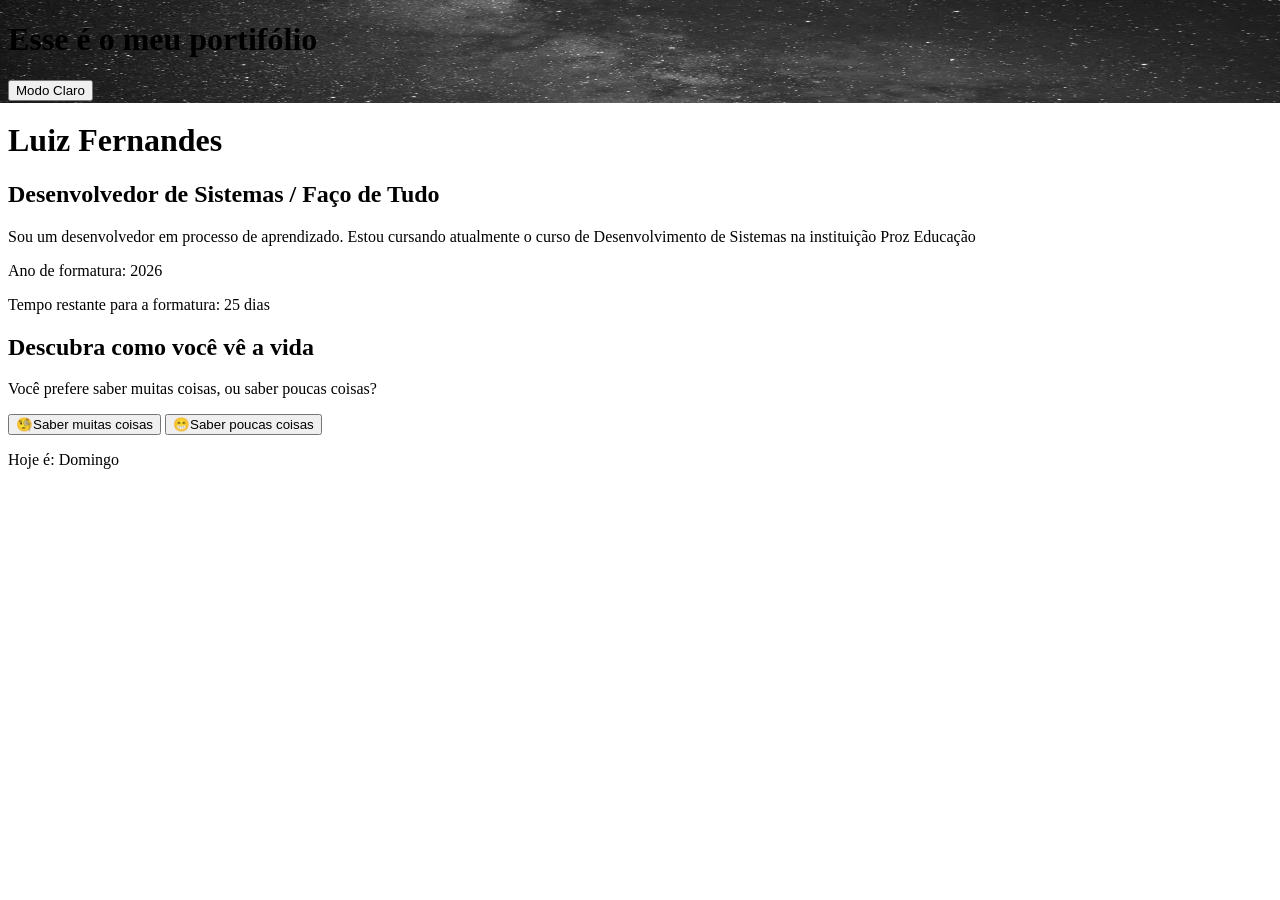
==== Portfolio/pages/index.html @ c2557393 "Começo do Quiz" ====
<!DOCTYPE html>
<html lang="pt-BR">
<head>
    <meta charset="UTF-8">
    <meta name="viewport" content="width=device-width, initial-scale=1.0">
    <link rel="stylesheet" href="/Portfolio/styles/style.css">
    <title>Dev Luiz Fernandes</title>
</head>
<body>
   
        <h1 id="titulo1">Esse é o meu portifólio</h1>
        <button id="modoClaro/Escuro">Modo Claro</button>

   <main>
       <h1 id = "meuNome"></h1>
       <h2 id = "tituloProfissional"></h2>
       <p id = "minhaBio"></p>
       <p id = "anoFormatura"></p>
       <p id = "tempoRestanteParaFormatura"></p>
      
       <p id = "mesesRestanteParaFormatura"></p>
       <p id = "diasRestanteParaFormatura"></p>
    </main>

<!-- ===========Quiz=========-->
<section id="quiz">
            <h2>Descubra como você vê a vida</h2>    <!-- Título do quiz -->
            <p>Você prefere saber muitas coisas, ou saber poucas coisas?</p>     <!-- Pergunta do quiz -->

            <button id="btn-visual">🧐Saber muitas coisas</button>     <!--Alternativa da pergunta 1-->
            <button id="btn-logica">😁Saber poucas coisas</button>     <!--Alternativa da pergunta 1-->

            <div id="resultado-quiz"></div>
        </section>


    <script src="/Portfolio/script/script.js"></script>
</body>
</html>
---- Portfolio/styles/style.css ----
body {
    background-image: url('/Portfolio/imagens/céu_Estrelado_Site.png');
    background-size: 100% 103px;
    background-position: top left;
    background-repeat: no-repeat;
    background-attachment: fixed;

}
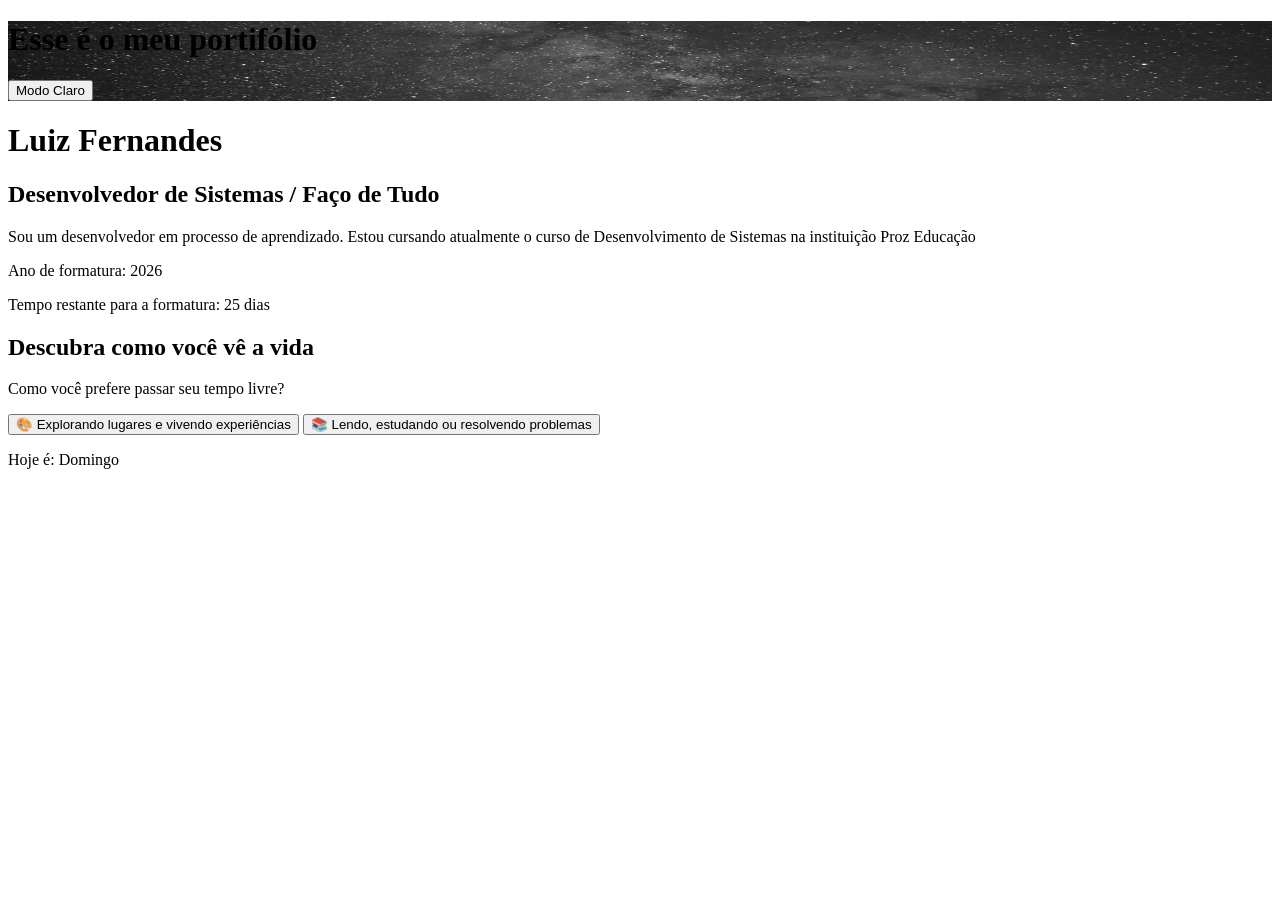
==== commit dbf5ef37: ""Commit da aula de hoje. Melhorei o meu quiz e aprendi sobre whilw w for com indice"" ====
--- a/Portfolio/pages/index.html
+++ b/Portfolio/pages/index.html
@@ -7,9 +7,8 @@
     <title>Dev Luiz Fernandes</title>
 </head>
 <body>
-   
-        <h1 id="titulo1">Esse é o meu portifólio</h1>
-        <button id="modoClaro/Escuro">Modo Claro</button>
+        <div id="titulo1"><h1>Esse é o meu portifólio</h1>
+             <button id="modoClaro/Escuro">Modo Claro</button></div>
 
    <main>
        <h1 id = "meuNome"></h1>
@@ -22,18 +21,18 @@
        <p id = "diasRestanteParaFormatura"></p>
     </main>
 
-<!-- ===========Quiz=========-->
-<section id="quiz">
-            <h2>Descubra como você vê a vida</h2>    <!-- Título do quiz -->
-            <p>Você prefere saber muitas coisas, ou saber poucas coisas?</p>     <!-- Pergunta do quiz -->
+        <!-- ===========Quiz=========-->
+        <section id="quiz">
+                    <h2>Descubra como você vê a vida</h2>    <!-- Título do quiz -->
+                    <p id="texto-pergunta"></p>     <!-- Pergunta do quiz (será preenchida pelo JavaScript) -->
 
-            <button id="btn-visual">🧐Saber muitas coisas</button>     <!--Alternativa da pergunta 1-->
-            <button id="btn-logica">😁Saber poucas coisas</button>     <!--Alternativa da pergunta 1-->
+                    <button id="btn-visual">🧐Saber muitas coisas</button>     <!--Alternativa da pergunta 1-->
+                    <button id="btn-logica">😁Saber poucas coisas</button>     <!--Alternativa da pergunta 1-->
 
-            <div id="resultado-quiz"></div>
-        </section>
+                    <div id="resultado-quiz"></div>
+                </section>
 
 
-    <script src="/Portfolio/script/script.js"></script>
-</body>
-</html>+            <script src="/Portfolio/script/script.js"></script>
+        </body>
+        </html>
--- a/Portfolio/styles/style.css
+++ b/Portfolio/styles/style.css
@@ -1,4 +1,4 @@
-body {
+#titulo1 {
     background-image: url('/Portfolio/imagens/céu_Estrelado_Site.png');
     background-size: 100% 103px;
     background-position: top left;
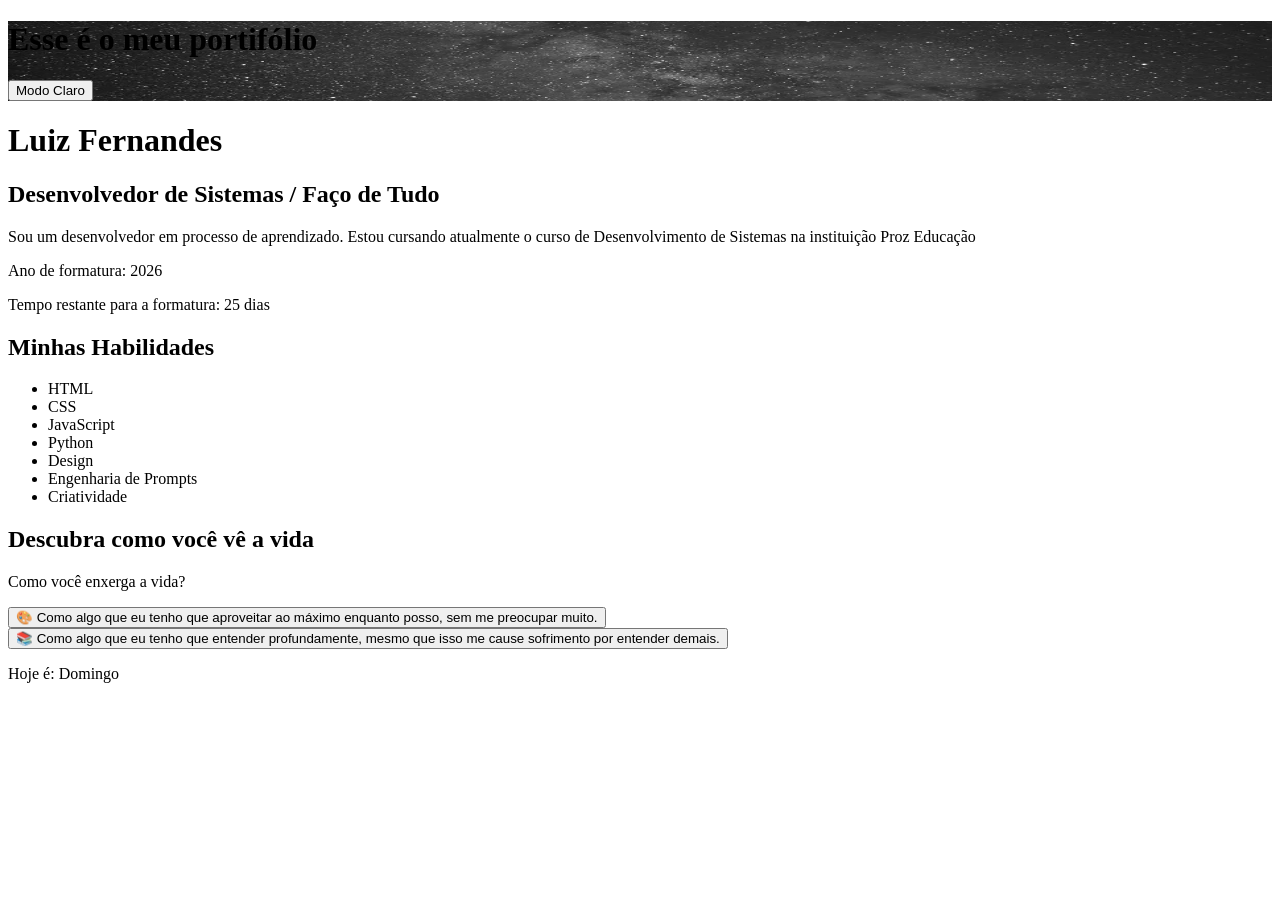
==== commit ea8c8589: "Commit da atividade de hoje" ====
--- a/Portfolio/pages/index.html
+++ b/Portfolio/pages/index.html
@@ -7,9 +7,13 @@
     <title>Dev Luiz Fernandes</title>
 </head>
 <body>
+<!-- ===================== Título e Modo Claro/Escuro =======================-->
         <div id="titulo1"><h1>Esse é o meu portifólio</h1>
              <button id="modoClaro/Escuro">Modo Claro</button></div>
+<!-- ------------------------------------------------------------------------------------------------------------------- -->
 
+
+<!-- ===================== Apresentação =======================-->
    <main>
        <h1 id = "meuNome"></h1>
        <h2 id = "tituloProfissional"></h2>
@@ -20,19 +24,28 @@
        <p id = "mesesRestanteParaFormatura"></p>
        <p id = "diasRestanteParaFormatura"></p>
     </main>
+<!-- ------------------------------------------------------------------------------------------------------------------- -->
 
-        <!-- ===========Quiz=========-->
+
+<!-- ===================== Habilidades =======================-->
+        <div id="titulo2"><h2>Minhas Habilidades</h2>
+        <p id="minhasHabilidades"></p></div> <!-- Div para exibir as habilidades (será preenchida pelo JavaScript) -->
+<!-- ------------------------------------------------------------------------------------------------------------------- -->
+
+
+<!-- ===================== Quiz =======================-->
         <section id="quiz">
                     <h2>Descubra como você vê a vida</h2>    <!-- Título do quiz -->
                     <p id="texto-pergunta"></p>     <!-- Pergunta do quiz (será preenchida pelo JavaScript) -->
 
-                    <button id="btn-visual">🧐Saber muitas coisas</button>     <!--Alternativa da pergunta 1-->
-                    <button id="btn-logica">😁Saber poucas coisas</button>     <!--Alternativa da pergunta 1-->
+                    <button id="escolhaExperencial">🧐Saber muitas coisas</button>     <!--Alternativa da pergunta 1-->
+                    <button id="EscolhaLogica">😁Saber poucas coisas</button>     <!--Alternativa da pergunta 1-->
 
                     <div id="resultado-quiz"></div>
                 </section>
+<!-- ------------------------------------------------------------------------------------------------------------------- -->
 
 
-            <script src="/Portfolio/script/script.js"></script>
-        </body>
-        </html>+     <script src="/Portfolio/script/script.js"></script>
+</body>
+</html>
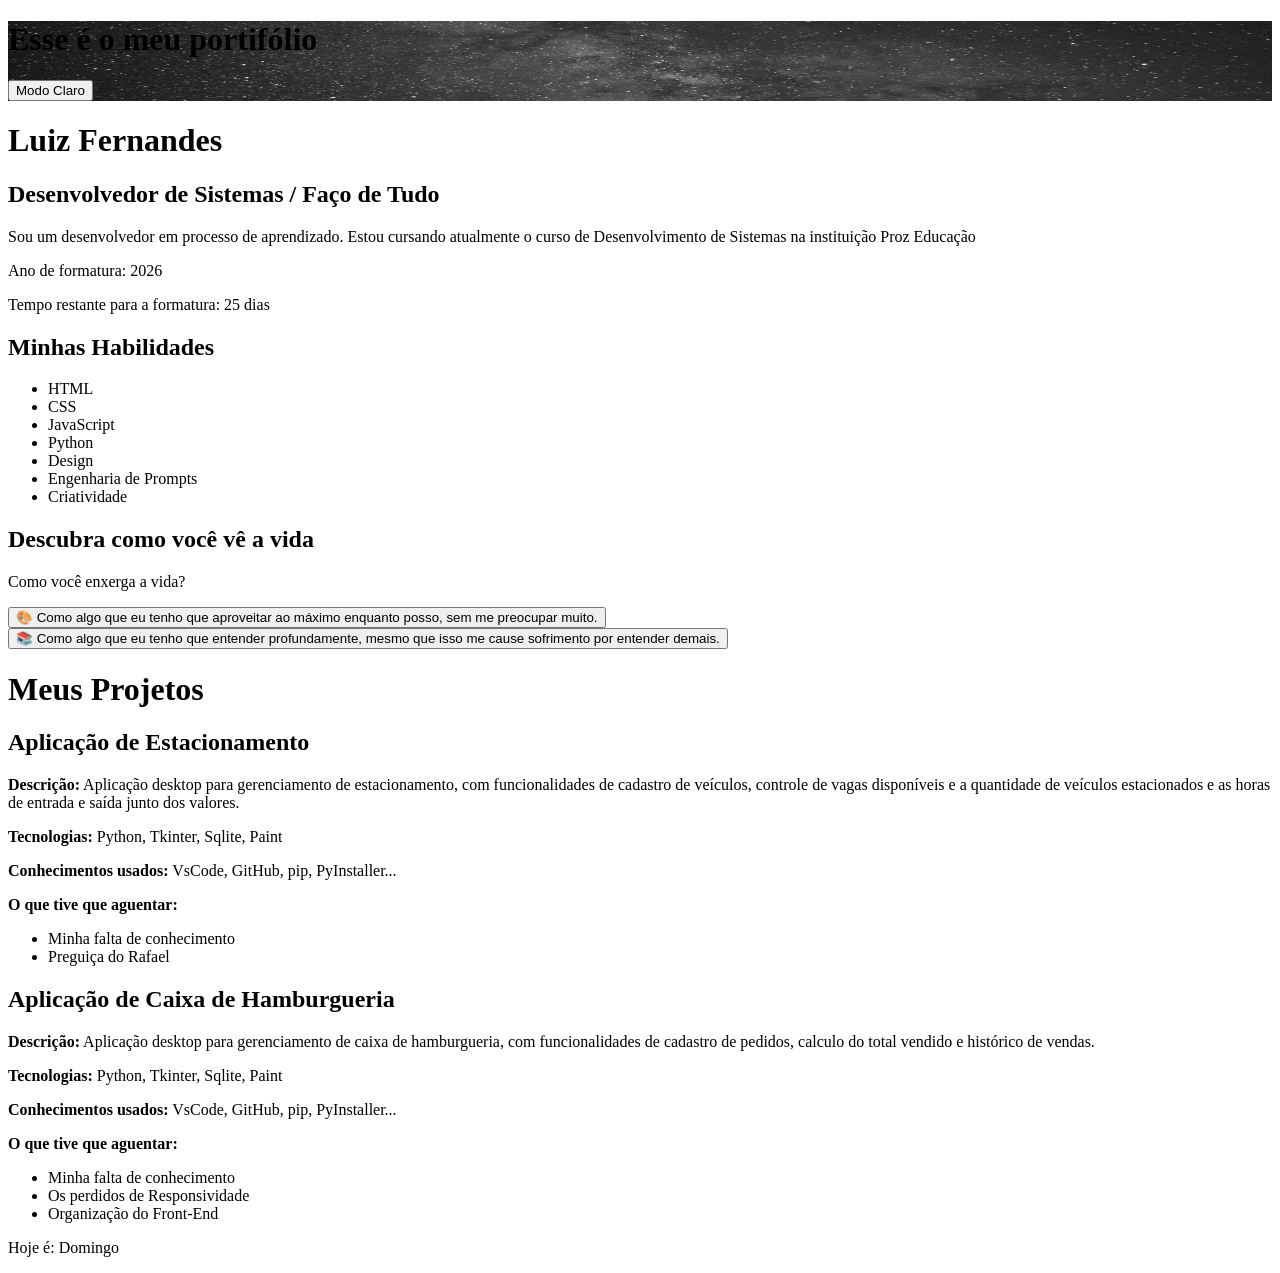
==== commit fc2e5db1: ""No commit de hoje, adicionei uma seção de projetos no meu portfólio. Criei um array de objetos em J" ====
--- a/Portfolio/pages/index.html
+++ b/Portfolio/pages/index.html
@@ -45,6 +45,12 @@
                 </section>
 <!-- ------------------------------------------------------------------------------------------------------------------- -->
 
+<!-- ===================== Projetos =======================-->
+<div id="listaProjetos">   <!-- Div para exibir a lista de projetos (será preenchida pelo JavaScript) -->
+    <h1>Meus Projetos</h1>
+</div>
+<!-- ------------------------------------------------------------------------------------------------------------------- -->
+
 
      <script src="/Portfolio/script/script.js"></script>
 </body>
--- a/Portfolio/styles/style.css
+++ b/Portfolio/styles/style.css
@@ -5,4 +5,4 @@
     background-repeat: no-repeat;
     background-attachment: fixed;
 
-}+}
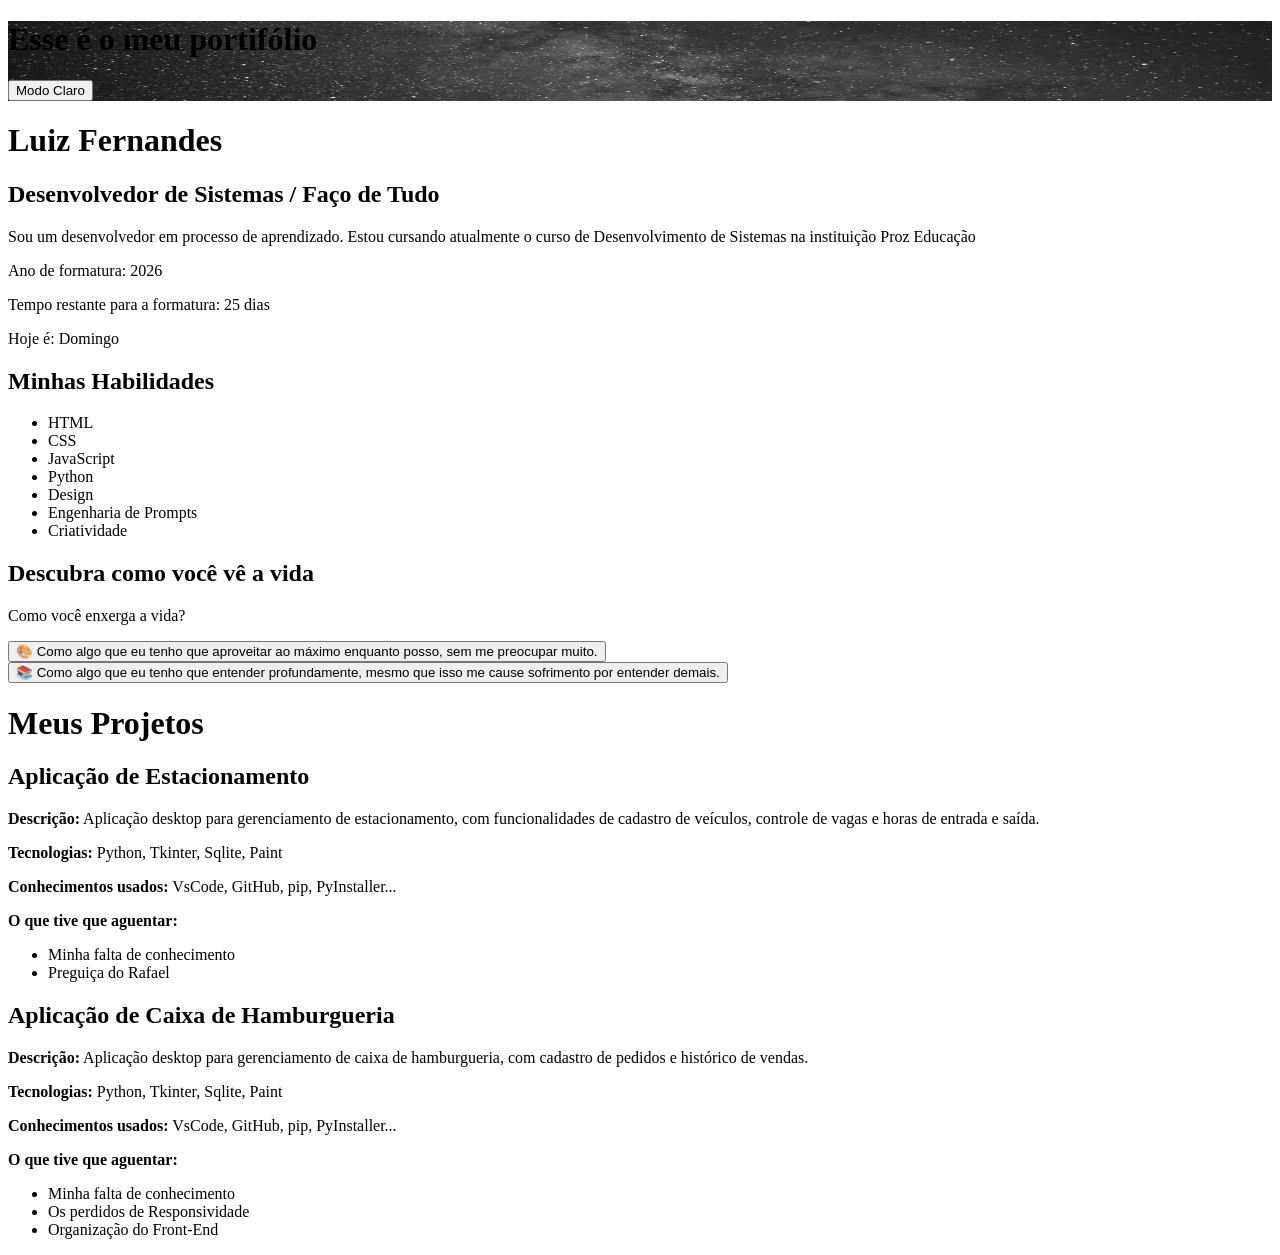
==== commit 0160bb66: ""Commit acerca de trasnformar todo o código para ser possivel ele só funcionar (no caso das coisas q" ====
--- a/Portfolio/pages/index.html
+++ b/Portfolio/pages/index.html
@@ -27,6 +27,11 @@
 <!-- ------------------------------------------------------------------------------------------------------------------- -->
 
 
+<!-- ===================== Dia da Semana =======================-->
+        <div id="diaSemana"></div>   <!-- Div para exibir o dia da semana (será preenchida pelo JavaScript) -->
+<!-- ------------------------------------------------------------------------------------------------------------------- -->
+
+
 <!-- ===================== Habilidades =======================-->
         <div id="titulo2"><h2>Minhas Habilidades</h2>
         <p id="minhasHabilidades"></p></div> <!-- Div para exibir as habilidades (será preenchida pelo JavaScript) -->
@@ -39,7 +44,7 @@
                     <p id="texto-pergunta"></p>     <!-- Pergunta do quiz (será preenchida pelo JavaScript) -->
 
                     <button id="escolhaExperencial">🧐Saber muitas coisas</button>     <!--Alternativa da pergunta 1-->
-                    <button id="EscolhaLogica">😁Saber poucas coisas</button>     <!--Alternativa da pergunta 1-->
+                    <button id="escolhaLogica">😁Saber poucas coisas</button>     <!--Alternativa da pergunta 1-->
 
                     <div id="resultado-quiz"></div>
                 </section>
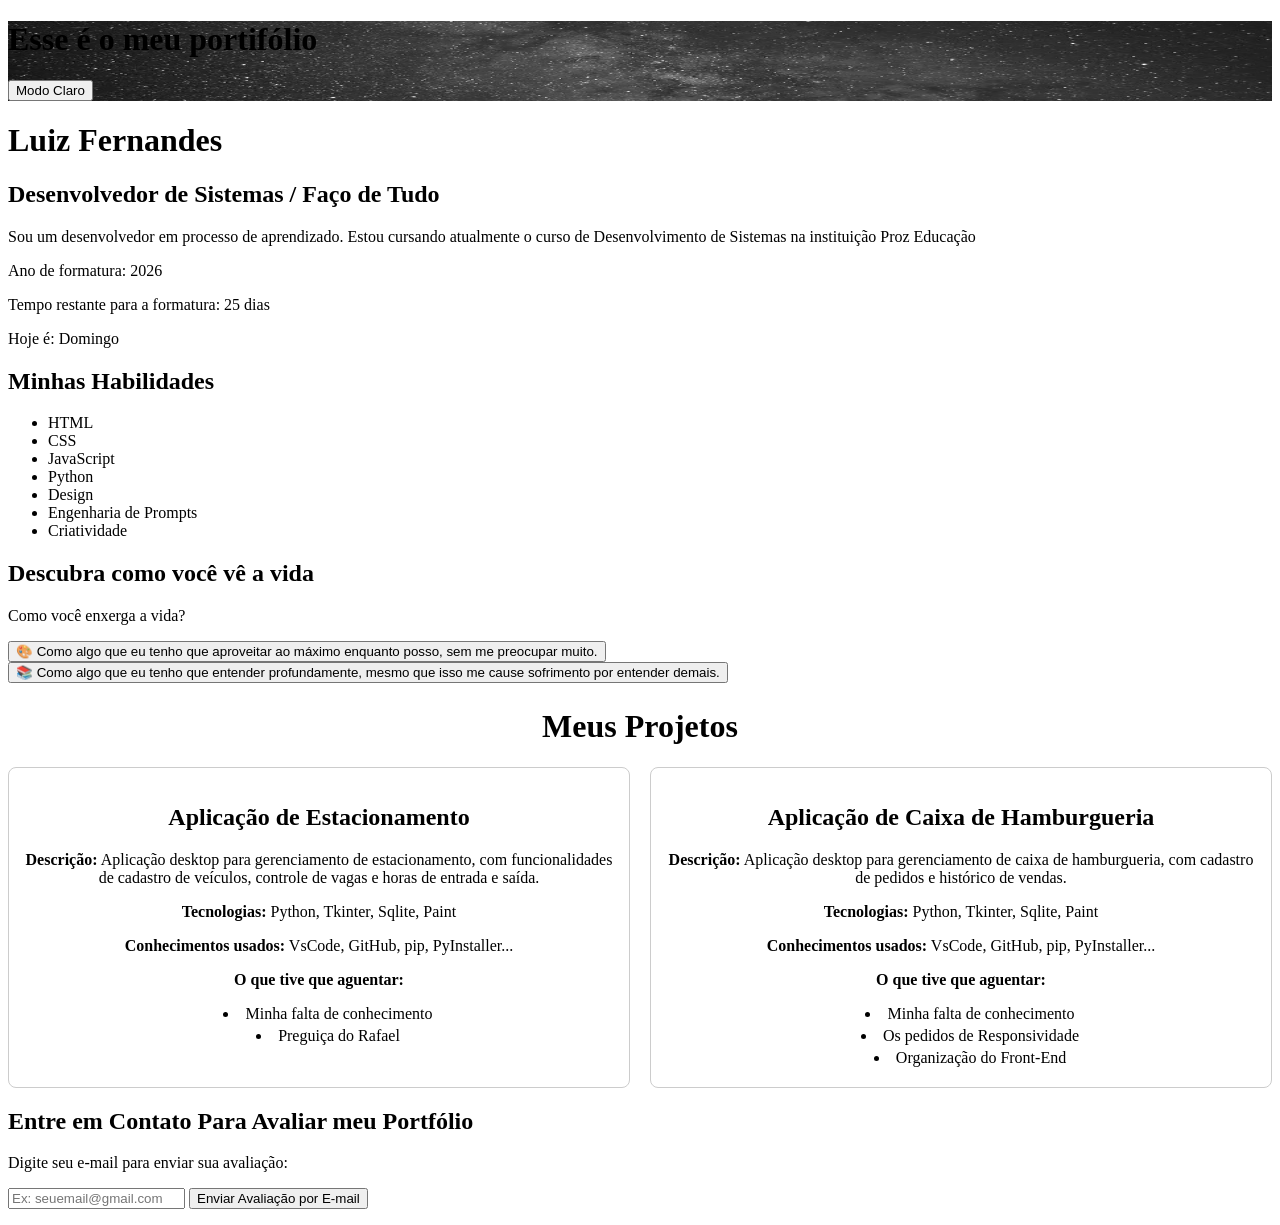
==== commit 5be8409a: ""Commit de hoje é a implementação da funcionalidade de avaliação do portfólio. O sistema valida a en" ====
--- a/Portfolio/pages/index.html
+++ b/Portfolio/pages/index.html
@@ -47,16 +47,35 @@
                     <button id="escolhaLogica">😁Saber poucas coisas</button>     <!--Alternativa da pergunta 1-->
 
                     <div id="resultado-quiz"></div>
+                    <h3></h3>
+                    <h4></h4>
+                    <h5></h5>
+                    <h6></h6>
+                    <h7></h7>
                 </section>
 <!-- ------------------------------------------------------------------------------------------------------------------- -->
 
 <!-- ===================== Projetos =======================-->
-<div id="listaProjetos">   <!-- Div para exibir a lista de projetos (será preenchida pelo JavaScript) -->
+<div id="meusProjetos">   
     <h1>Meus Projetos</h1>
+    <div id="listaProjetos">   <!-- Div para exibir a lista de projetos (será preenchida pelo JavaScript) -->
+        
+    </div>
 </div>
 <!-- ------------------------------------------------------------------------------------------------------------------- -->
 
 
-     <script src="/Portfolio/script/script.js"></script>
+<!-- ===================== Contato por E-mail =====================-->
+<div id="areaContato">
+  <h2>Entre em Contato Para Avaliar meu Portfólio</h2>
+  <p>Digite seu e-mail para enviar sua avaliação:</p>
+  <input type="text" id="inputEmail" placeholder="Ex: seuemail@gmail.com" />
+  <button id="btnEnviarEmail">Enviar Avaliação por E-mail</button>
+  <p id="mensagemEmail"></p>
+</div>
+<!-- ------------------------------------------------------------------------------------------------------------------- -->
+
+
+<script src="/Portfolio/script/script.js"></script>
 </body>
 </html>
--- a/Portfolio/styles/style.css
+++ b/Portfolio/styles/style.css
@@ -6,3 +6,41 @@
     background-attachment: fixed;
 
 }
+
+/* ========= Estilização do título "Meus Projetos" =========== */
+
+/* Título dos projetos */
+#meusProjetos {
+  text-align: center;      /* Centraliza o título */
+  margin-bottom: 20px;     /* Espaço entre o título e os cards */
+}
+
+/* Container que segura todos os projetos */
+#listaProjetos {
+  display: grid;                          /* Ativa o grid */
+  grid-template-columns: repeat(2, 1fr); /* 2 colunas de tamanho igual */
+  gap: 20px;                              /* Espaço entre os cards */
+}
+
+/* Cada card de projeto */
+.projeto {
+  padding: 16px;              /* Espaçamento interno do card */
+  border: 1px solid #ccc;    /* Borda ao redor do card */
+  border-radius: 8px;        /* Arredonda os cantos */
+}
+
+/* Estilização dos itens da lista dentro do card */
+.projeto li::marker {       /* Estilizando a distância do marker */
+  font-size: 1rem;       /* Mantém o tamanho padrão do marker | 1 rem é igual a 16px */
+}
+
+/* Ajuste para reduzir o espaço entre o marker e o texto */
+.projeto ul {
+  padding-left: 18px;   /* Reduz o espaço entre o marker e a borda do card */
+  margin: 0;            /* Remove a margem padrão do navegador */
+  list-style-position: inside;   /* ← Essa é a correção! Puxa o marker para dentro do texto */
+}
+.projeto li {
+  padding-left: 0;      /* Garante que não há espaço extra antes do texto */
+  margin-bottom: 4px;   /* Espaço entre cada item da lista */
+}
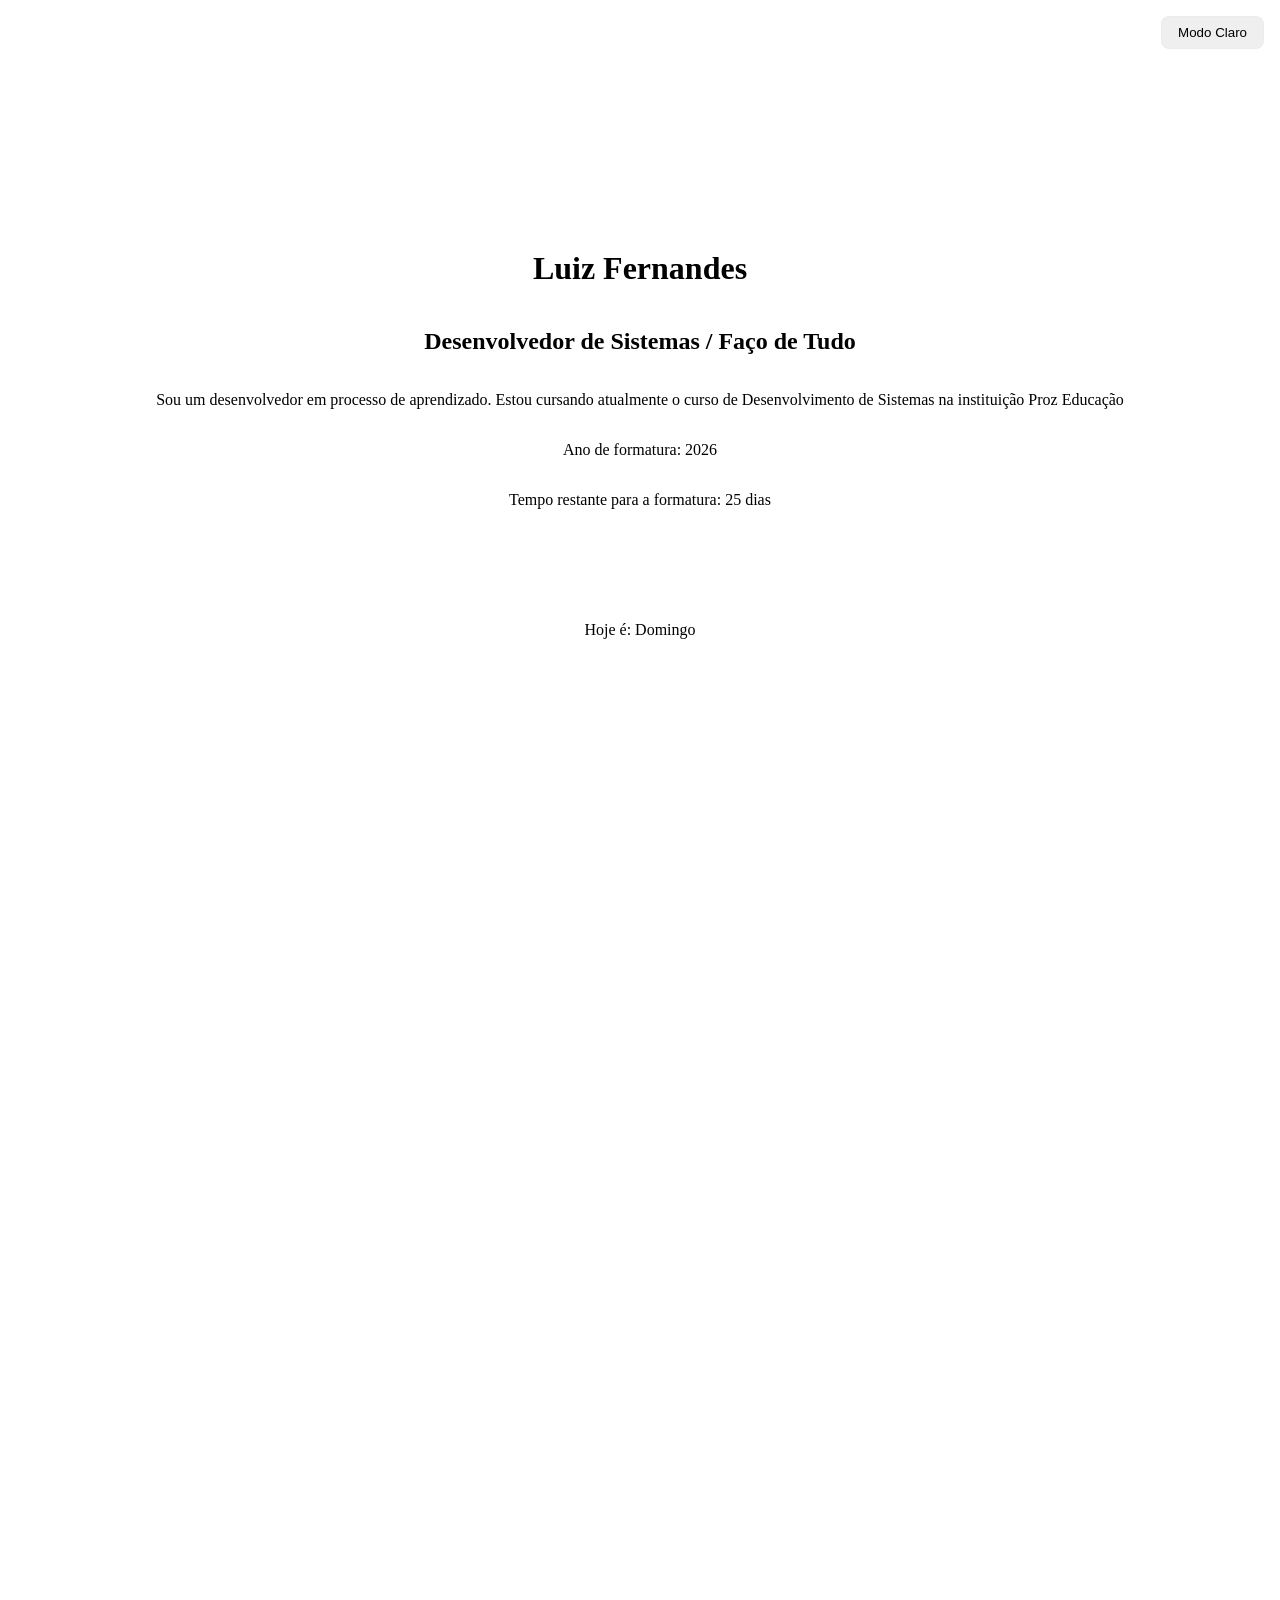
==== commit ebad860e: ""Commit de hoje: Adicionei uma API de frases de filósofos e pensadores, além de corrigir alguns erro" ====
--- a/Portfolio/pages/index.html
+++ b/Portfolio/pages/index.html
@@ -7,74 +7,73 @@
     <title>Dev Luiz Fernandes</title>
 </head>
 <body>
-<!-- ===================== Título e Modo Claro/Escuro =======================-->
-        <div id="titulo1"><h1>Esse é o meu portifólio</h1>
-             <button id="modoClaro/Escuro">Modo Claro</button></div>
+
+<!-- ===================== Botão Modo Claro/Escuro =======================-->
+<button id="modoClaro/Escuro">Modo Claro</button>
 <!-- ------------------------------------------------------------------------------------------------------------------- -->
 
 
 <!-- ===================== Apresentação =======================-->
-   <main>
-       <h1 id = "meuNome"></h1>
-       <h2 id = "tituloProfissional"></h2>
-       <p id = "minhaBio"></p>
-       <p id = "anoFormatura"></p>
-       <p id = "tempoRestanteParaFormatura"></p>
-      
-       <p id = "mesesRestanteParaFormatura"></p>
-       <p id = "diasRestanteParaFormatura"></p>
-    </main>
-<!-- ------------------------------------------------------------------------------------------------------------------- -->
-
-
-<!-- ===================== Dia da Semana =======================-->
-        <div id="diaSemana"></div>   <!-- Div para exibir o dia da semana (será preenchida pelo JavaScript) -->
+<main id="main">
+    <h1 id="meuNome"></h1>
+    <h2 id="tituloProfissional"></h2>
+    <p id="minhaBio"></p>
+    <p id="anoFormatura"></p>
+    <p id="tempoRestanteParaFormatura"></p>
+    <p id="mesesRestanteParaFormatura"></p>
+    <p id="diasRestanteParaFormatura"></p>
+    <p id="diaSemana"></p>
+</main>
 <!-- ------------------------------------------------------------------------------------------------------------------- -->
 
 
 <!-- ===================== Habilidades =======================-->
-        <div id="titulo2"><h2>Minhas Habilidades</h2>
-        <p id="minhasHabilidades"></p></div> <!-- Div para exibir as habilidades (será preenchida pelo JavaScript) -->
+<div id="titulo2">
+    <h2>Minhas Habilidades</h2>
+    <p id="minhasHabilidades"></p>
+</div>
+<!-- ------------------------------------------------------------------------------------------------------------------- -->
+
+
+<!-- ===================== Projetos =======================-->
+<div id="meusProjetos">
+    <h1>Meus Projetos</h1>
+    <div id="listaProjetos"></div>
+</div>
 <!-- ------------------------------------------------------------------------------------------------------------------- -->
 
 
 <!-- ===================== Quiz =======================-->
-        <section id="quiz">
-                    <h2>Descubra como você vê a vida</h2>    <!-- Título do quiz -->
-                    <p id="texto-pergunta"></p>     <!-- Pergunta do quiz (será preenchida pelo JavaScript) -->
+<section id="quiz">
+    <h2>Descubra como você vê a vida</h2>
+    <p id="texto-pergunta"></p>
+    <button id="escolhaExperencial">🧐 Saber muitas coisas</button>
+    <button id="escolhaLogica">😁 Saber poucas coisas</button>
+    <div id="resultado-quiz"></div>
 
-                    <button id="escolhaExperencial">🧐Saber muitas coisas</button>     <!--Alternativa da pergunta 1-->
-                    <button id="escolhaLogica">😁Saber poucas coisas</button>     <!--Alternativa da pergunta 1-->
-
-                    <div id="resultado-quiz"></div>
-                    <h3></h3>
-                    <h4></h4>
-                    <h5></h5>
-                    <h6></h6>
-                    <h7></h7>
-                </section>
-<!-- ------------------------------------------------------------------------------------------------------------------- -->
-
-<!-- ===================== Projetos =======================-->
-<div id="meusProjetos">   
-    <h1>Meus Projetos</h1>
-    <div id="listaProjetos">   <!-- Div para exibir a lista de projetos (será preenchida pelo JavaScript) -->
-        
-    </div>
-</div>
+    <!-- Frases de Filósofos — parte de baixo do quiz -->
+    <hr style="margin: 24px 0; width: 80%; opacity: 0.3;">
+    <h3>Frases de Filósofos e Pensadores</h3>
+    <p>Digite o nome de um autor ou tema:</p>
+    <p>Observação: As frases são em inglês e as palavras chave também tem que ser em inglês, bem como só tem 100 frases disponíveis. Tente botar o tradutor do google para traduzir as frazes.</p>
+    <input type="text" id="inputFrase" placeholder="Ex: Einstein, love, life..." />
+    <button id="btnBuscarFrase">Buscar Frases</button>
+    <p id="statusFrases"></p>
+    <div id="listaFrases"></div>
+</section>
 <!-- ------------------------------------------------------------------------------------------------------------------- -->
 
 
 <!-- ===================== Contato por E-mail =====================-->
 <div id="areaContato">
-  <h2>Entre em Contato Para Avaliar meu Portfólio</h2>
-  <p>Digite seu e-mail para enviar sua avaliação:</p>
-  <input type="text" id="inputEmail" placeholder="Ex: seuemail@gmail.com" />
-  <button id="btnEnviarEmail">Enviar Avaliação por E-mail</button>
-  <p id="mensagemEmail"></p>
+    <h2>Entre em Contato Para Avaliar meu Portfólio</h2>
+    <p>Digite seu e-mail para enviar sua avaliação:</p>
+    <input type="text" id="inputEmail" placeholder="Ex: seuemail@gmail.com" />
+    <button id="btnEnviarEmail">Enviar Avaliação por E-mail</button>
+    <p id="mensagemEmail"></p>
 </div>
 <!-- ------------------------------------------------------------------------------------------------------------------- -->
-
+ 
 
 <script src="/Portfolio/script/script.js"></script>
 </body>
--- a/Portfolio/styles/style.css
+++ b/Portfolio/styles/style.css
@@ -1,46 +1,155 @@
-#titulo1 {
-    background-image: url('/Portfolio/imagens/céu_Estrelado_Site.png');
-    background-size: 100% 103px;
-    background-position: top left;
-    background-repeat: no-repeat;
-    background-attachment: fixed;
-
+/* ========= Botão de Modo Claro/Escuro fixo no canto superior direito =========== */
+#modoClaro\/Escuro {
+    position: fixed;       /* Fica fixo na tela mesmo ao scrollar */
+    top: 16px;             /* Distância do topo */
+    right: 16px;           /* Distância da direita */
+    z-index: 1000;         /* Fica sempre na frente de tudo */
+    padding: 8px 16px;     /* Espaçamento interno do botão */
+    cursor: pointer;       /* Cursor de mãozinha ao passar por cima */
+    border-radius: 8px;    /* Arredonda os cantos */
+    border: 1px solid #cccccc19;   /* Borda do botão */
 }
 
-/* ========= Estilização do título "Meus Projetos" =========== */
+/* ========= Cada seção ocupa a tela inteira =========== */
+main,
+#titulo2,
+#quiz,
+#meusProjetos,
+#areaContato {
+    min-height: 100vh;        /* Cada seção ocupa 100% da altura da tela */
+    width: 100%;              /* Ocupa 100% da largura da tela */
+    box-sizing: border-box;   /* Garante que o padding não estoure a tela */
+    overflow: hidden;         /* Esconde o conteúdo que ultrapassar a seção */
+    display: flex;            /* Ativa o flex para centralizar o conteúdo */
+    flex-direction: column;   /* Empilha o conteúdo verticalmente */
+    justify-content: center;  /* Centraliza o conteúdo verticalmente */
+    align-items: center;      /* Centraliza o conteúdo horizontalmente */
+}
+
+/* ========= Impede o scroll padrão do navegador =========== */
+html, body {
+    overflow: hidden;         /* Remove a barra de scroll padrão */
+    height: 100%;             /* Garante que o body ocupe a tela inteira */
+    margin: 0;                /* Remove a margem padrão do navegador */
+    padding: 0;               /* Remove o padding padrão do navegador */
+}
+
+/* ========= Fundo das seções =========== */
+
+/* Seção 1 — Apresentação (sua foto) */
+main {
+    background-image: url('/Portfolio/imagens/foto_Do_Luiz.jpeg');
+    background-size: cover;
+    background-repeat: no-repeat;
+}
+
+/* Seção 2 — Habilidades (sua foto) */
+#titulo2 {
+    background-image: url('/Portfolio/imagens/foto_Do_Luiz.jpeg');
+    background-size: cover;
+    background-repeat: no-repeat;
+}
+
+/* Seção 3 — Projetos (quadro branco) */
+#meusProjetos {
+    background-image: url('/Portfolio/imagens/foto_Quadro_Branco.jpeg');
+    background-size: cover;
+    background-position: center;
+    background-repeat: no-repeat;
+}
+
+/* Seção 4 — Quiz (universo) */
+#quiz {
+    background-image: url('/Portfolio/imagens/foto_Do_Universo.jpeg');
+    background-size: cover;
+    background-position: center;
+    background-repeat: no-repeat;
+}
+
+/* Seção 5 — Contato (e-mail) */
+#areaContato {
+    background-image: url('/Portfolio/imagens/email_desenho.jpeg');
+    background-size: cover;
+    background-position: center;
+    background-repeat: no-repeat;
+}
+
+/* ========= Estilização dos cards de projeto =========== */
 
 /* Título dos projetos */
 #meusProjetos {
-  text-align: center;      /* Centraliza o título */
-  margin-bottom: 20px;     /* Espaço entre o título e os cards */
+    text-align: center;      /* Centraliza o título */
+    margin-bottom: 20px;     /* Espaço entre o título e os cards */
 }
 
 /* Container que segura todos os projetos */
 #listaProjetos {
-  display: grid;                          /* Ativa o grid */
-  grid-template-columns: repeat(2, 1fr); /* 2 colunas de tamanho igual */
-  gap: 20px;                              /* Espaço entre os cards */
+    display: grid;                          /* Ativa o grid */
+    grid-template-columns: repeat(2, 1fr); /* 2 colunas de tamanho igual */
+    gap: 20px;                              /* Espaço entre os cards */
 }
 
 /* Cada card de projeto */
 .projeto {
-  padding: 16px;              /* Espaçamento interno do card */
-  border: 1px solid #ccc;    /* Borda ao redor do card */
-  border-radius: 8px;        /* Arredonda os cantos */
+    padding: 16px;              /* Espaçamento interno do card */
+    border: 1px solid #ccc;    /* Borda ao redor do card */
+    border-radius: 8px;        /* Arredonda os cantos */
+    background-color: rgba(255, 255, 255, 0.85);   /* Fundo branco semi-transparente para legibilidade */
 }
 
-/* Estilização dos itens da lista dentro do card */
-.projeto li::marker {       /* Estilizando a distância do marker */
-  font-size: 1rem;       /* Mantém o tamanho padrão do marker | 1 rem é igual a 16px */
+/* Lista do "O que tive que aguentar" */
+.projeto ul {
+    padding-left: 18px;          /* Reduz o espaço entre o marker e a borda do card */
+    margin: 0;                   /* Remove a margem padrão do navegador */
+    list-style-position: inside; /* Puxa o marker para dentro do texto */
 }
 
-/* Ajuste para reduzir o espaço entre o marker e o texto */
-.projeto ul {
-  padding-left: 18px;   /* Reduz o espaço entre o marker e a borda do card */
-  margin: 0;            /* Remove a margem padrão do navegador */
-  list-style-position: inside;   /* ← Essa é a correção! Puxa o marker para dentro do texto */
+.projeto li {
+    padding-left: 0;      /* Garante que não há espaço extra antes do texto */
+    margin-bottom: 4px;   /* Espaço entre cada item da lista */
 }
-.projeto li {
-  padding-left: 0;      /* Garante que não há espaço extra antes do texto */
-  margin-bottom: 4px;   /* Espaço entre cada item da lista */
+
+/* ========= Seção de Frases de Pensadores =========== */
+#areaFrases {
+    background-image: url('/Portfolio/imagens/foto_Do_Universo.jpeg');
+    background-size: cover;
+    background-position: center;
+    background-repeat: no-repeat;
+}
+
+/* Card de cada frase */
+.frase-card {
+    background-color: rgba(255, 255, 255, 0.85);
+    border-left: 4px solid #4f46e5;
+    padding: 14px 18px;
+    margin-bottom: 12px;
+    border-radius: 8px;
+    max-width: 500px;
+    width: 100%;
+}
+
+.frase-card p {
+    margin: 0 0 6px;
+    font-style: italic;
+}
+
+.frase-card span {
+    font-size: 0.85rem;
+    color: #636060;
+}
+
+#listaFrases {
+    max-height: 50vh;
+    overflow-y: auto;
+    width: 100%;
+    max-width: 520px;
+    display: flex;
+    flex-direction: column;
+    align-items: center;
+}
+
+#statusFrases {
+    font-size: 0.9rem;
+    color: #3c0202;
+    margin: 8px 0;
 }
